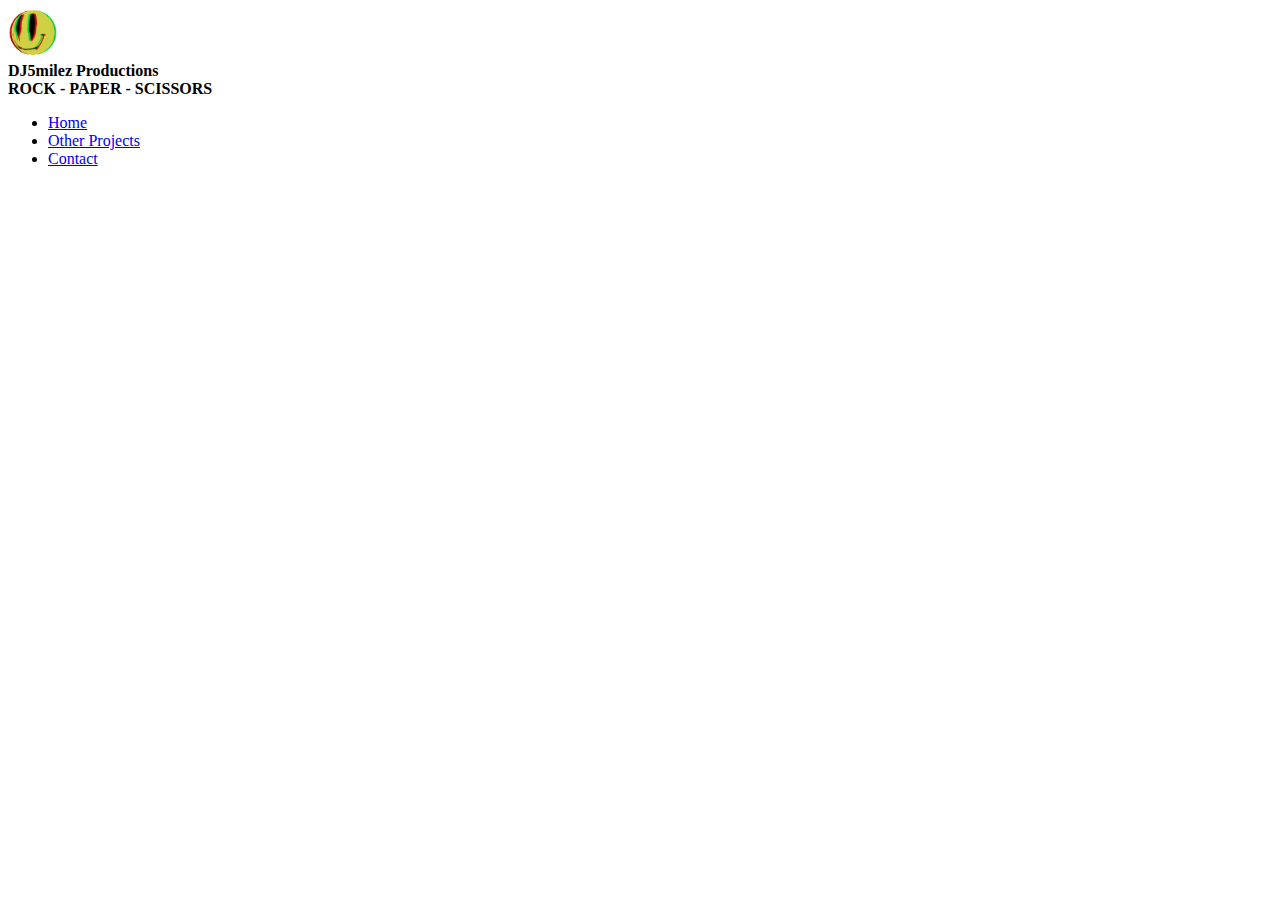
==== index.html @ 66444fdb "Initial directory created with psuedo Started html" ====
<!DOCTYPE html>
<html lang="en">
<head>
    <meta charset="UTF-8">
    <meta name="viewport" content="width=device-width, initial-scale=1.0">
    <title>Document</title>
</head>
<body>
    <div class="header">
        <div class="banner">
            <div class="ban-left">
                <div img class="logospin"> <img src="images/smilespin2.gif" height="50px"></div>
                <div><a><strong>DJ5milez Productions</strong></a></div>
            </div>
            <div class="center">
                <div><a><strong>ROCK - PAPER - SCISSORS</strong></a></div>
            </div>
            <div class="ban-right">
                <div class="bannerlinks">
                    <ul>
                        <li><a href="#">Home</a></li>
                        <li><a href="#">Other Projects</a></li>
                        <li><a href="#">Contact</a></li>
    <div class="body">


    </div>

    <div class="footer">


    </div>
</body>
</html>
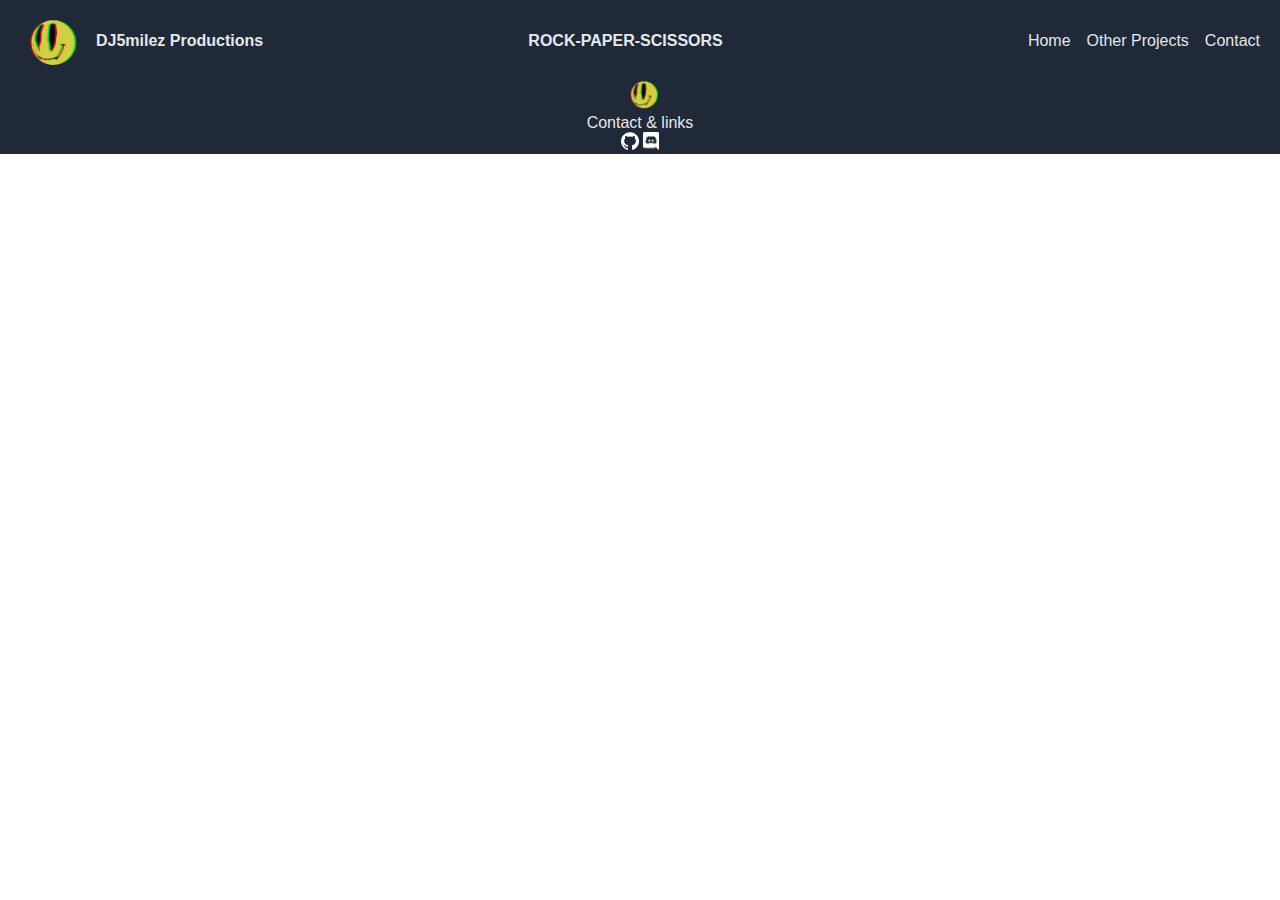
==== commit ce5dc4fd: "initial computer functions and additional HTML" ====
--- a/index.html
+++ b/index.html
@@ -3,6 +3,8 @@
 <head>
     <meta charset="UTF-8">
     <meta name="viewport" content="width=device-width, initial-scale=1.0">
+    <script src="script.js"></script>
+    <link rel="stylesheet" href="style.css">
     <title>Document</title>
 </head>
 <body>
@@ -13,7 +15,7 @@
                 <div><a><strong>DJ5milez Productions</strong></a></div>
             </div>
             <div class="center">
-                <div><a><strong>ROCK - PAPER - SCISSORS</strong></a></div>
+                <div><a><strong>ROCK-PAPER-SCISSORS</strong></a></div>
             </div>
             <div class="ban-right">
                 <div class="bannerlinks">
@@ -21,14 +23,45 @@
                         <li><a href="#">Home</a></li>
                         <li><a href="#">Other Projects</a></li>
                         <li><a href="#">Contact</a></li>
+                    </ul>
+                </div>
+            </div>
+        </div>
+    </div>
+
+    <div class="scoreboard">
+        <div class="user-score">
+
+        </div>
+        <div class="round">
+
+        </div>
+        <div class="comp-score">
+
+        </div>
+    </div>
+
     <div class="body">
+        <div class=""left-body>
 
+        </div>
+        <div class=""right>
+            
+        </div>
 
     </div>
 
     <div class="footer">
-
-
+        <div class="foot">
+            <div class="spinfoot">
+            <div img class="logospin"> <img src="images/smilespin2.gif" height="30px"></div>
+            </div>
+            <a>Contact & links</a>
+            <div class="links">
+                <img src="images/githubwhite.png" height="18px">
+                <img src="images/discord-logo-black-and-white.png" height="18px">
+            </div>
+        </div>
     </div>
 </body>
 </html>--- a/style.css
+++ b/style.css
@@ -0,0 +1,61 @@
+body {
+    font-family: "Roboto", Verdana, Geneva, Tahoma, sans-serif;
+    margin: 0;
+}
+.header, .footer {
+    width: 100%;
+    background-color: #1F2937;
+    color: #F9FAF8;
+    text-decoration: none;
+}
+.banner {
+    display: flex;
+    justify-content: space-between;
+    align-items: center;
+    flex-wrap: wrap;
+    
+}
+
+.ban-left, .ban-right, .center {
+    display: flex;
+    justify-content: center;
+    align-items: center;
+    gap: 18px;
+    margin-right: 20px;
+    margin-left: 20px;
+    margin-top: 10px;
+}
+
+.logospin {
+    padding-top: 8px;
+    padding-left: 8px;
+
+}
+
+ul {
+    list-style: none;
+    display: flex;
+    gap: 16px;
+}
+
+li {
+    color: #E5E7EB;
+}
+a {
+    text-decoration: none;
+    color: #E5E7EB;
+}
+.foot {
+    display: flex;
+    flex-direction: column;
+    justify-content: center;
+    align-items: center;
+    width: 100%;
+    
+}
+
+.spinfoot {
+    display: flex;
+    align-items: center;
+    justify-content: center;
+}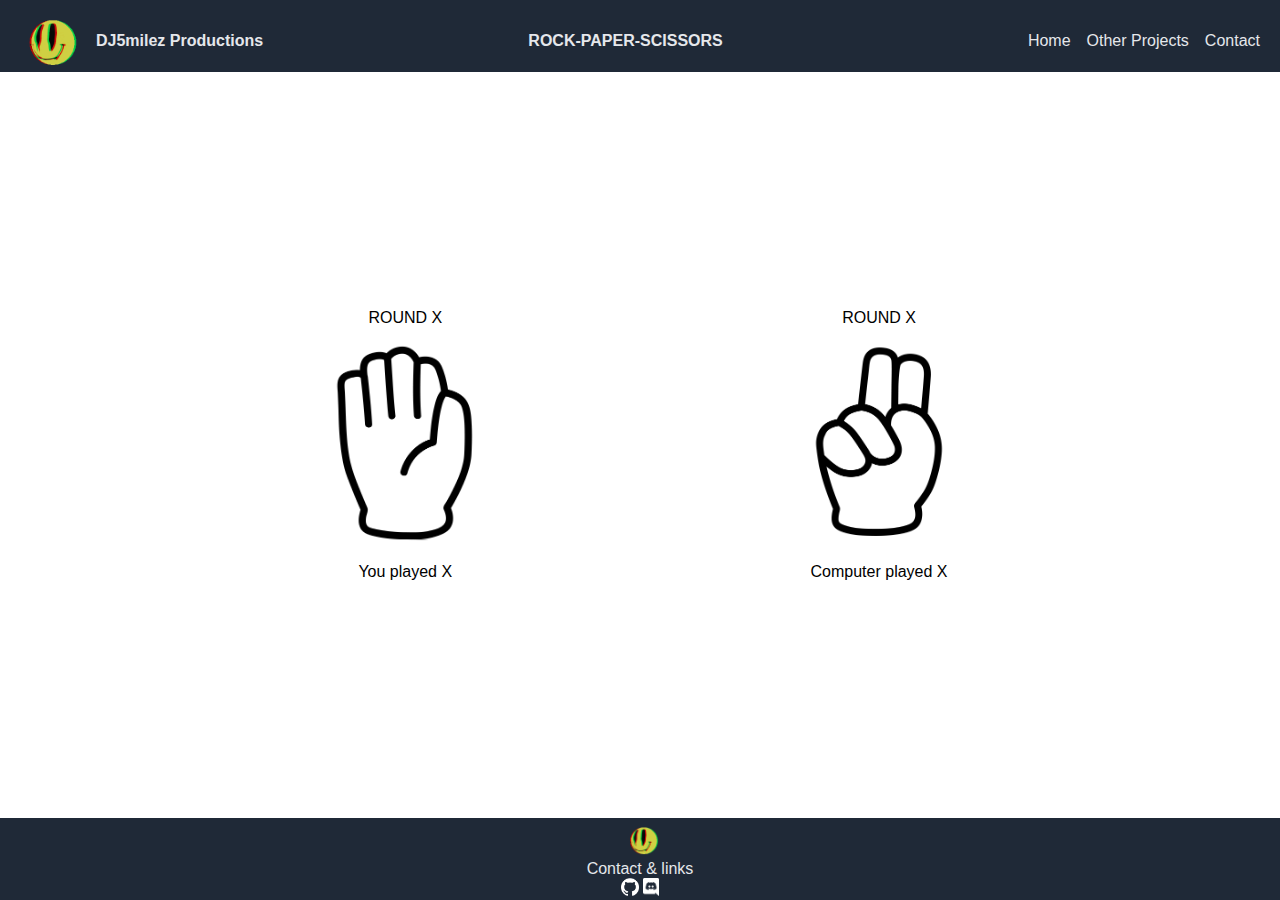
==== commit 941f5d3a: "completed inital html and css- Javascript next" ====
--- a/index.html
+++ b/index.html
@@ -41,15 +41,31 @@
         </div>
     </div>
 
-    <div class="body">
-        <div class=""left-body>
-
+    <div class="main">
+        <div class="player-screen">
+            <div class="left-topbar">
+                <p>ROUND X</p>
+            </div>
+            <div class="left-picture">
+                <div class="choice"><img src="images/paper.png" height="200px"></div>
+            </div>
+            <div class="left-botbar">
+                <p>You played X</p>
+            </div>
         </div>
-        <div class=""right>
-            
+        <div class="comp-screen">
+            <div class="right-topbar">
+                <p>ROUND X</p>
+            </div>
+            <div class="right-picture">
+                <div class="choice"><img src="images/scissors.png" height="200px">
+            </div>
+            <div class="right-botbar">
+                <p>Computer played X</p>
+            </div>
         </div>
-
     </div>
+</div>
 
     <div class="footer">
         <div class="foot">
--- a/style.css
+++ b/style.css
@@ -1,6 +1,9 @@
 body {
     font-family: "Roboto", Verdana, Geneva, Tahoma, sans-serif;
+    min-height: 100vh;
     margin: 0;
+    display: flex;
+    flex-direction: column;
 }
 .header, .footer {
     width: 100%;
@@ -58,4 +61,17 @@
     display: flex;
     align-items: center;
     justify-content: center;
+}
+
+
+.main {
+    display: flex;
+    flex: 1;
+    justify-content: space-evenly;
+    align-items: center;
+    justify-items: center;
+}
+
+.player-screen, .comp-screen {
+    text-align: center;
 }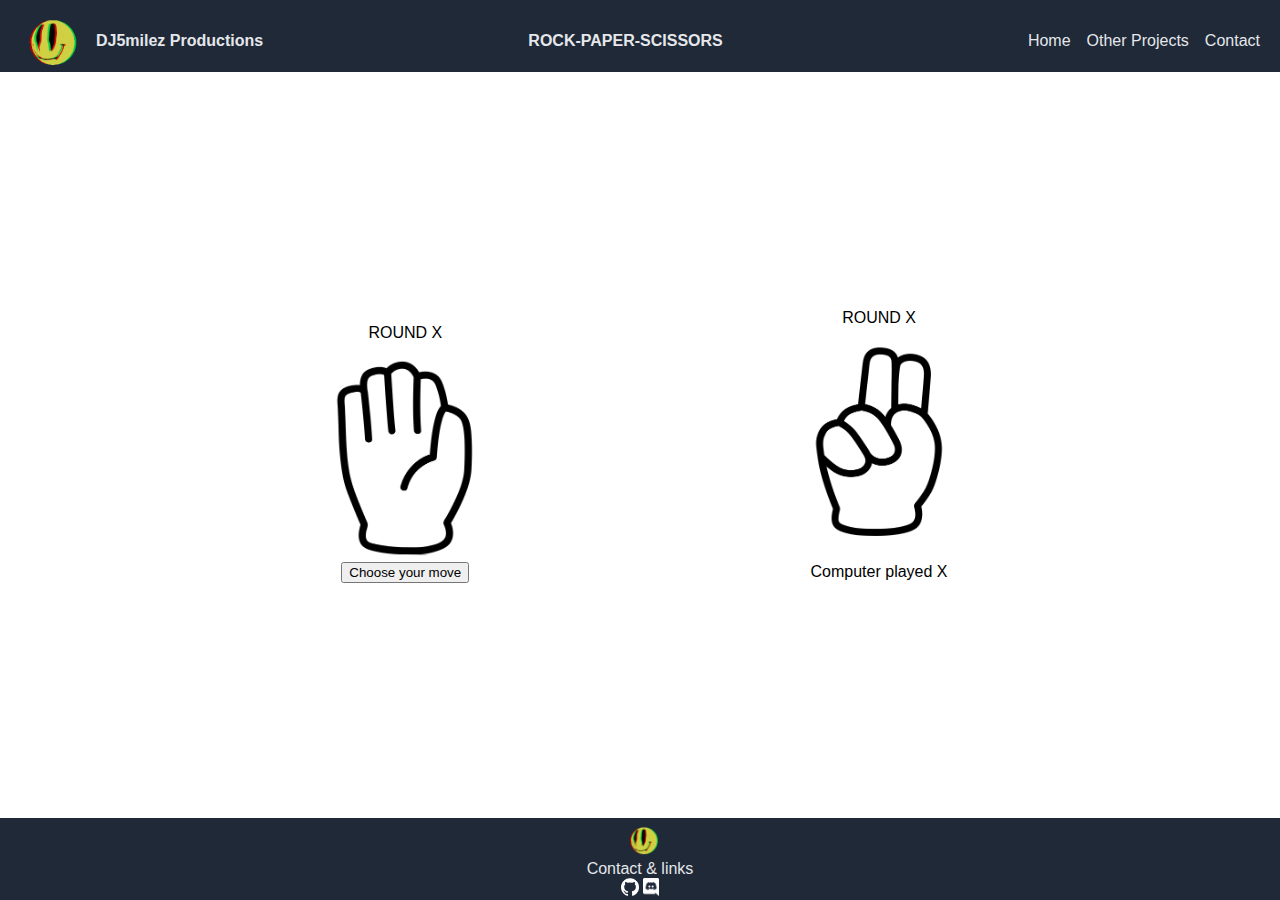
==== commit e172048b: "Added modal and start of java for player choice" ====
--- a/index.html
+++ b/index.html
@@ -3,7 +3,6 @@
 <head>
     <meta charset="UTF-8">
     <meta name="viewport" content="width=device-width, initial-scale=1.0">
-    <script src="script.js"></script>
     <link rel="stylesheet" href="style.css">
     <title>Document</title>
 </head>
@@ -50,10 +49,18 @@
                 <div class="choice"><img src="images/paper.png" height="200px"></div>
             </div>
             <div class="left-botbar">
-                <p>You played X</p>
+                <button id="openModal">Choose your move</button>
+                <div id="myModal" class="modal">
+                    <div class="modal-content">
+                    <p>Make a choice!</p>
+                    <button class="close-btn" id="rockBtn">Rock</button>
+                    <button class="close-btn" id="paperBtn">Paper</button>
+                    <button class="close-btn" id="scissorsBtn">Scissors</button>
+                    </div>
+                </div>
             </div>
         </div>
-        <div class="comp-screen">
+        <div class="comp-screen">   
             <div class="right-topbar">
                 <p>ROUND X</p>
             </div>
@@ -79,5 +86,7 @@
             </div>
         </div>
     </div>
+    <script src="script.js"></script>
+
 </body>
 </html>--- a/style.css
+++ b/style.css
@@ -35,7 +35,37 @@
 
 }
 
-ul {
+ul {    /* Basic styling for the modal */
+    .modal {
+        display: none; /* Hidden by default */
+        position: fixed;
+        top: 0;
+        left: 0;
+        width: 100%;
+        height: 100%;
+        background-color: rgba(0, 0, 0, 0.5);
+        justify-content: center;
+        align-items: center;
+      }
+      .modal-content {
+        background-color: #fff;
+        padding: 20px;
+        border-radius: 8px;
+        width: 300px;
+        text-align: center;
+      }
+      .close-btn {
+        margin: 10px;
+        padding: 10px 15px;
+        background-color: #007bff;
+        color: white;
+        border: none;
+        border-radius: 5px;
+        cursor: pointer;
+      }
+      .close-btn:hover {
+        background-color: #0056b3;
+      }
     list-style: none;
     display: flex;
     gap: 16px;
@@ -74,4 +104,36 @@
 
 .player-screen, .comp-screen {
     text-align: center;
-}+}
+
+    /* Basic styling for the modal */
+    .modal {
+        display: none; /* Hidden by default */
+        position: fixed;
+        top: 0;
+        left: 0;
+        width: 100%;
+        height: 100%;
+        background-color: rgba(0, 0, 0, 0.5);
+        justify-content: center;
+        align-items: center;
+      }
+      .modal-content {
+        background-color: #fff;
+        padding: 20px;
+        border-radius: 8px;
+        width: 300px;
+        text-align: center;
+      }
+      .close-btn {
+        margin: 10px;
+        padding: 10px 15px;
+        background-color: #007bff;
+        color: white;
+        border: none;
+        border-radius: 5px;
+        cursor: pointer;
+      }
+      .close-btn:hover {
+        background-color: #0056b3;
+      }